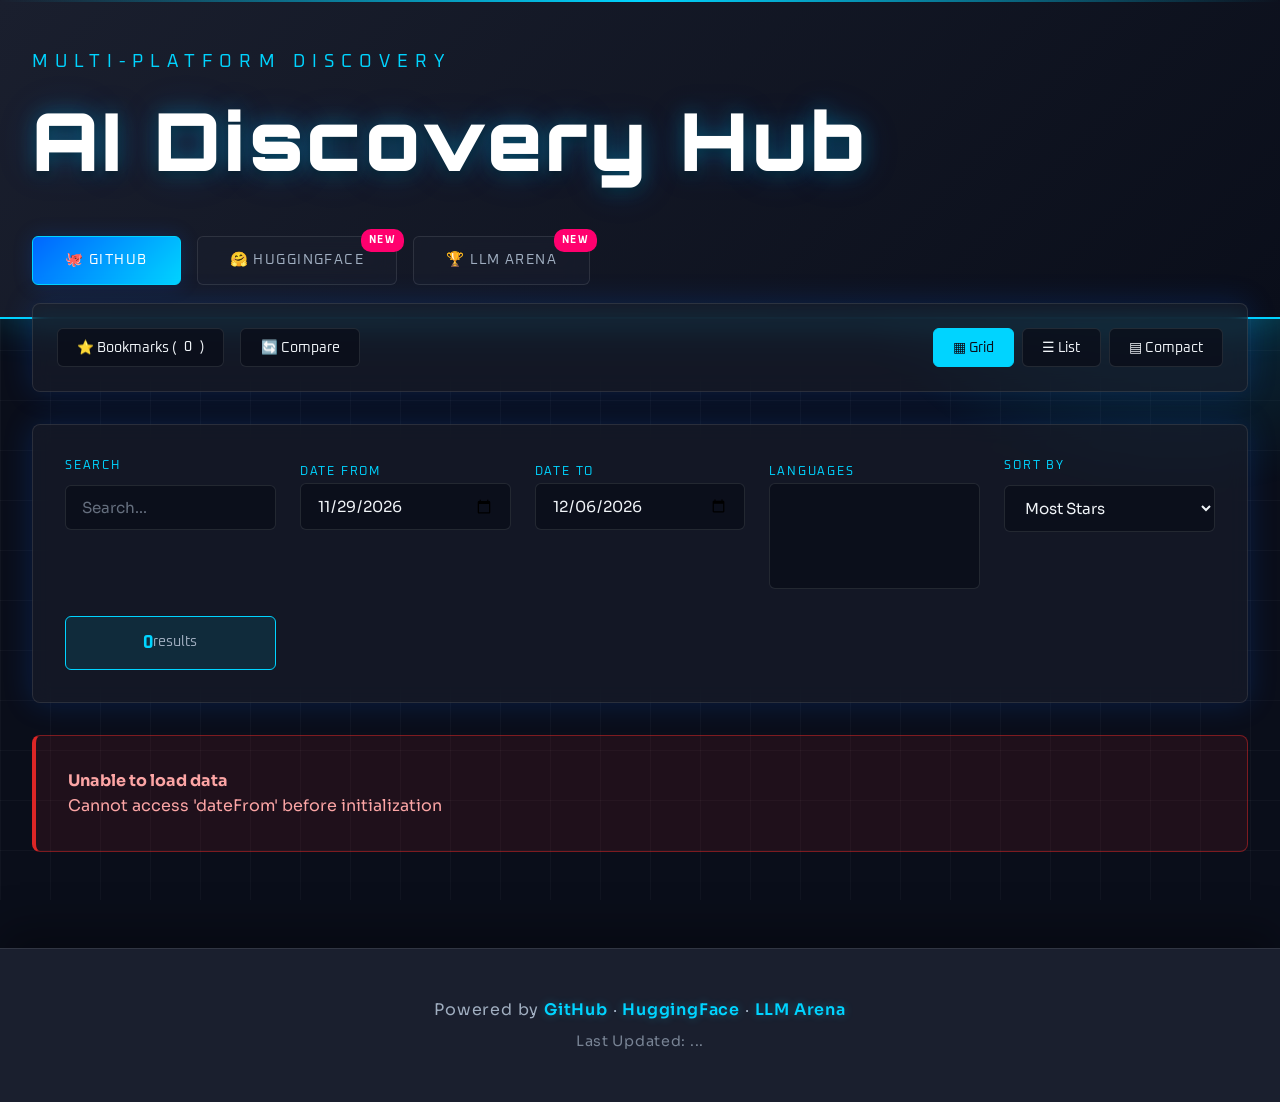
==== index-v2.html @ 4cb2d175 "V2.0.0: Transform to AI Discovery Hub - Multi-Platform Support Major rewrite expanding from GitHub-o" ====
<!DOCTYPE html>
<html lang="en">
<head>
    <meta charset="UTF-8">
    <meta name="viewport" content="width=device-width, initial-scale=1.0">
    <title>AI Discovery Hub · Multi-Platform Trending</title>
    <link rel="preconnect" href="https://fonts.googleapis.com">
    <link rel="preconnect" href="https://fonts.gstatic.com" crossorigin>
    <link href="https://fonts.googleapis.com/css2?family=Orbitron:wght@400;500;700;900&family=Sora:wght@300;400;600;700&family=Oxanium:wght@300;400;600;700&display=swap" rel="stylesheet">
    <style>
        :root {
            --space-dark: #0a0e1a;
            --space-medium: #1a1f2e;
            --space-light: #2a2f3e;
            --electric-cyan: #00d4ff;
            --neon-blue: #0066ff;
            --neon-purple: #9d4edd;
            --neon-pink: #ff006e;
            --neon-green: #00ff88;
            --pure-white: #ffffff;
            --off-white: #f0f4f8;
            --text-gray: #a0aec0;
            --border-gray: rgba(255, 255, 255, 0.1);
            --glow-cyan: rgba(0, 212, 255, 0.3);
            --glow-blue: rgba(0, 102, 255, 0.2);
            --glow-purple: rgba(157, 78, 221, 0.3);
        }

        * {
            margin: 0;
            padding: 0;
            box-sizing: border-box;
        }

        body {
            font-family: 'Sora', sans-serif;
            background: var(--space-dark);
            color: var(--off-white);
            line-height: 1.6;
            overflow-x: hidden;
        }

        /* Background effects */
        body::before {
            content: '';
            position: fixed;
            top: 0;
            left: 0;
            right: 0;
            bottom: 0;
            background-image:
                linear-gradient(rgba(255, 255, 255, 0.03) 1px, transparent 1px),
                linear-gradient(90deg, rgba(255, 255, 255, 0.03) 1px, transparent 1px);
            background-size: 50px 50px;
            z-index: -1;
            pointer-events: none;
        }

        body::after {
            content: '';
            position: fixed;
            top: -300px;
            right: -300px;
            width: 800px;
            height: 800px;
            background: radial-gradient(circle, var(--glow-cyan) 0%, transparent 70%);
            animation: float 25s infinite ease-in-out;
            z-index: -1;
            pointer-events: none;
        }

        @keyframes float {
            0%, 100% { transform: translate(0, 0) rotate(0deg); }
            50% { transform: translate(-30px, -30px) rotate(10deg); }
        }

        @keyframes scanline {
            0% { transform: translateX(-100%); }
            100% { transform: translateX(100%); }
        }

        @keyframes glow {
            from {
                text-shadow:
                    0 0 20px var(--glow-cyan),
                    0 0 40px var(--glow-blue),
                    0 4px 8px rgba(0, 0, 0, 0.5);
            }
            to {
                text-shadow:
                    0 0 30px var(--glow-cyan),
                    0 0 60px var(--glow-blue),
                    0 4px 8px rgba(0, 0, 0, 0.5);
            }
        }

        @keyframes slideDown {
            from {
                opacity: 0;
                transform: translateY(-30px);
            }
            to {
                opacity: 1;
                transform: translateY(0);
            }
        }

        @keyframes fadeIn {
            from { opacity: 0; }
            to { opacity: 1; }
        }

        @keyframes cardSlideIn {
            from {
                opacity: 0;
                transform: translateY(30px);
            }
            to {
                opacity: 1;
                transform: translateY(0);
            }
        }

        /* Header */
        header {
            background: linear-gradient(135deg, var(--space-medium) 0%, var(--space-dark) 100%);
            padding: 3rem 2rem 2rem;
            position: relative;
            overflow: hidden;
            border-bottom: 2px solid var(--electric-cyan);
            box-shadow: 0 0 40px var(--glow-cyan);
        }

        header::before {
            content: '';
            position: absolute;
            top: 0;
            left: 0;
            right: 0;
            height: 2px;
            background: linear-gradient(90deg,
                transparent 0%,
                var(--electric-cyan) 50%,
                transparent 100%);
            animation: scanline 3s linear infinite;
        }

        .header-content {
            max-width: 1400px;
            margin: 0 auto;
            position: relative;
            z-index: 1;
        }

        h1 {
            font-family: 'Orbitron', sans-serif;
            font-size: clamp(2.5rem, 7vw, 5rem);
            font-weight: 900;
            color: var(--pure-white);
            margin-bottom: 0.5rem;
            letter-spacing: 0.05em;
            text-shadow:
                0 0 20px var(--glow-cyan),
                0 0 40px var(--glow-blue),
                0 4px 8px rgba(0, 0, 0, 0.5);
            animation: slideDown 1s ease-out, glow 3s ease-in-out infinite alternate;
        }

        .subtitle {
            font-family: 'Oxanium', sans-serif;
            font-size: clamp(0.9rem, 2vw, 1.1rem);
            color: var(--electric-cyan);
            letter-spacing: 0.4em;
            text-transform: uppercase;
            font-weight: 400;
            animation: slideDown 1s ease-out 0.2s backwards;
        }

        /* Platform Tabs */
        .platform-tabs {
            display: flex;
            gap: 1rem;
            margin-top: 2rem;
            flex-wrap: wrap;
        }

        .platform-tab {
            padding: 0.75rem 2rem;
            background: rgba(26, 31, 46, 0.6);
            backdrop-filter: blur(10px);
            border: 1px solid var(--border-gray);
            color: var(--text-gray);
            font-family: 'Oxanium', sans-serif;
            font-size: 0.9rem;
            letter-spacing: 0.1em;
            text-transform: uppercase;
            cursor: pointer;
            transition: all 0.3s ease;
            border-radius: 6px;
            position: relative;
        }

        .platform-tab:hover {
            border-color: var(--electric-cyan);
            color: var(--electric-cyan);
        }

        .platform-tab.active {
            background: linear-gradient(135deg, var(--neon-blue), var(--electric-cyan));
            color: var(--pure-white);
            border-color: var(--electric-cyan);
            box-shadow: 0 0 20px var(--glow-blue);
        }

        .platform-tab .badge {
            position: absolute;
            top: -8px;
            right: -8px;
            background: var(--neon-pink);
            color: var(--pure-white);
            font-size: 0.65rem;
            padding: 0.2rem 0.5rem;
            border-radius: 10px;
            font-weight: 700;
        }

        /* Main content */
        main {
            max-width: 1400px;
            margin: -1rem auto 4rem;
            padding: 0 2rem;
            position: relative;
            z-index: 2;
        }

        /* Toolbar */
        .toolbar {
            background: rgba(26, 31, 46, 0.6);
            backdrop-filter: blur(10px);
            padding: 1.5rem;
            margin-bottom: 2rem;
            border: 1px solid var(--border-gray);
            border-radius: 8px;
            box-shadow: 0 0 30px var(--glow-blue);
            display: flex;
            justify-content: space-between;
            align-items: center;
            flex-wrap: wrap;
            gap: 1rem;
        }

        .toolbar-left {
            display: flex;
            gap: 1rem;
            align-items: center;
            flex-wrap: wrap;
        }

        .toolbar-button {
            padding: 0.6rem 1.2rem;
            background: rgba(10, 14, 26, 0.8);
            border: 1px solid var(--border-gray);
            color: var(--off-white);
            font-family: 'Oxanium', sans-serif;
            font-size: 0.85rem;
            cursor: pointer;
            transition: all 0.3s ease;
            border-radius: 6px;
            display: flex;
            align-items: center;
            gap: 0.5rem;
        }

        .toolbar-button:hover {
            border-color: var(--electric-cyan);
            box-shadow: 0 0 15px var(--glow-cyan);
        }

        .toolbar-button.active {
            background: var(--electric-cyan);
            color: var(--space-dark);
            border-color: var(--electric-cyan);
        }

        .view-mode-buttons {
            display: flex;
            gap: 0.5rem;
        }

        /* Filter Controls */
        .filter-controls {
            background: rgba(26, 31, 46, 0.6);
            backdrop-filter: blur(10px);
            padding: 2rem;
            margin-bottom: 2rem;
            border: 1px solid var(--border-gray);
            border-radius: 8px;
            box-shadow: 0 0 30px var(--glow-blue);
            display: grid;
            grid-template-columns: repeat(auto-fit, minmax(200px, 1fr));
            gap: 1.5rem;
        }

        .control-group {
            display: flex;
            flex-direction: column;
        }

        .control-label {
            font-family: 'Oxanium', sans-serif;
            font-size: 0.75rem;
            color: var(--electric-cyan);
            letter-spacing: 0.15em;
            text-transform: uppercase;
            margin-bottom: 0.5rem;
        }

        .search-input,
        .filter-select,
        .date-input {
            width: 100%;
            padding: 0.75rem 1rem;
            background: rgba(10, 14, 26, 0.8);
            border: 1px solid var(--border-gray);
            border-radius: 6px;
            color: var(--off-white);
            font-family: 'Sora', sans-serif;
            font-size: 0.95rem;
            transition: all 0.3s ease;
            outline: none;
        }

        .search-input:focus,
        .filter-select:focus,
        .date-input:focus {
            border-color: var(--electric-cyan);
            box-shadow: 0 0 20px var(--glow-cyan);
        }

        .search-input::placeholder {
            color: var(--text-gray);
            opacity: 0.6;
        }

        .filter-select option {
            background: var(--space-dark);
            color: var(--off-white);
        }

        .multi-select {
            min-height: 100px;
        }

        .results-count {
            font-family: 'Oxanium', sans-serif;
            font-size: 0.9rem;
            color: var(--text-gray);
            padding: 0.75rem 1.5rem;
            background: rgba(0, 212, 255, 0.1);
            border: 1px solid var(--electric-cyan);
            border-radius: 6px;
            white-space: nowrap;
            display: flex;
            align-items: center;
            justify-content: center;
        }

        .results-count .count {
            color: var(--electric-cyan);
            font-weight: 700;
            font-size: 1.1rem;
        }

        /* Loading state */
        .loading {
            text-align: center;
            padding: 4rem 2rem;
            font-family: 'Oxanium', sans-serif;
            font-size: 1.1rem;
            color: var(--electric-cyan);
            letter-spacing: 0.2em;
            text-shadow: 0 0 10px var(--glow-cyan);
        }

        .loading::after {
            content: '...';
            animation: dots 1.5s infinite;
        }

        @keyframes dots {
            0%, 20% { content: '.'; }
            40% { content: '..'; }
            60%, 100% { content: '...'; }
        }

        /* Content Container */
        #contentContainer {
            animation: fadeIn 0.5s ease-out;
        }

        /* Grid View */
        .repo-grid {
            display: grid;
            grid-template-columns: repeat(auto-fill, minmax(380px, 1fr));
            gap: 2.5rem 2rem;
            animation: fadeIn 1s ease-out;
        }

        /* List View */
        .repo-list {
            display: flex;
            flex-direction: column;
            gap: 1.5rem;
            animation: fadeIn 1s ease-out;
        }

        /* Compact View */
        .repo-compact {
            display: grid;
            grid-template-columns: repeat(auto-fill, minmax(300px, 1fr));
            gap: 1rem;
            animation: fadeIn 1s ease-out;
        }

        /* Repository cards */
        .repo-card {
            background: rgba(26, 31, 46, 0.5);
            backdrop-filter: blur(10px);
            border: 1px solid var(--border-gray);
            padding: 2.5rem;
            position: relative;
            transition: all 0.4s cubic-bezier(0.4, 0, 0.2, 1);
            cursor: pointer;
            animation: cardSlideIn 0.6s ease-out backwards;
            border-radius: 12px;
            overflow: hidden;
        }

        .repo-card:nth-child(1) { animation-delay: 0.1s; }
        .repo-card:nth-child(2) { animation-delay: 0.15s; }
        .repo-card:nth-child(3) { animation-delay: 0.2s; }
        .repo-card:nth-child(4) { animation-delay: 0.25s; }
        .repo-card:nth-child(5) { animation-delay: 0.3s; }
        .repo-card:nth-child(6) { animation-delay: 0.35s; }

        .repo-card::before {
            content: '';
            position: absolute;
            top: 0;
            left: 0;
            right: 0;
            bottom: 0;
            background: linear-gradient(135deg,
                rgba(0, 212, 255, 0.1) 0%,
                rgba(0, 102, 255, 0.1) 100%);
            z-index: -1;
            opacity: 0;
            transition: opacity 0.4s ease;
        }

        .repo-card:hover {
            transform: translateY(-8px) scale(1.02);
            border-color: var(--electric-cyan);
            box-shadow:
                0 0 40px var(--glow-cyan),
                0 20px 40px rgba(0, 0, 0, 0.3),
                inset 0 0 40px rgba(0, 212, 255, 0.1);
        }

        .repo-card:hover::before {
            opacity: 1;
        }

        /* List view specific styles */
        .repo-list .repo-card {
            display: grid;
            grid-template-columns: auto 1fr auto;
            gap: 2rem;
            padding: 2rem;
        }

        /* Compact view specific styles */
        .repo-compact .repo-card {
            padding: 1.5rem;
        }

        .repo-rank {
            position: absolute;
            top: 20px;
            right: 20px;
            width: 50px;
            height: 50px;
            background: linear-gradient(135deg, var(--electric-cyan), var(--neon-blue));
            color: var(--space-dark);
            font-family: 'Orbitron', sans-serif;
            font-size: 1.5rem;
            font-weight: 900;
            display: flex;
            align-items: center;
            justify-content: center;
            border-radius: 50%;
            box-shadow:
                0 0 20px var(--glow-cyan),
                0 4px 12px rgba(0, 0, 0, 0.3);
            border: 2px solid var(--pure-white);
            z-index: 10;
        }

        .bookmark-btn {
            position: absolute;
            top: 20px;
            left: 20px;
            width: 40px;
            height: 40px;
            background: rgba(26, 31, 46, 0.8);
            border: 1px solid var(--border-gray);
            border-radius: 50%;
            display: flex;
            align-items: center;
            justify-content: center;
            cursor: pointer;
            transition: all 0.3s ease;
            z-index: 10;
            font-size: 1.2rem;
        }

        .bookmark-btn:hover {
            background: var(--electric-cyan);
            border-color: var(--electric-cyan);
            transform: scale(1.1);
        }

        .bookmark-btn.bookmarked {
            background: var(--neon-pink);
            border-color: var(--neon-pink);
        }

        .repo-name {
            font-family: 'Orbitron', sans-serif;
            font-size: 1.8rem;
            font-weight: 700;
            color: var(--pure-white);
            margin-bottom: 0.5rem;
            line-height: 1.3;
            transition: all 0.3s ease;
        }

        .repo-card:hover .repo-name {
            color: var(--electric-cyan);
            text-shadow: 0 0 15px var(--glow-cyan);
        }

        .repo-author {
            font-family: 'Oxanium', sans-serif;
            font-size: 0.85rem;
            color: var(--electric-cyan);
            letter-spacing: 0.1em;
            margin-bottom: 1.5rem;
            text-transform: uppercase;
            opacity: 0.8;
        }

        .repo-description {
            font-size: 1.05rem;
            color: var(--text-gray);
            margin-bottom: 1.5rem;
            line-height: 1.7;
            min-height: 3.4rem;
        }

        .repo-meta {
            display: flex;
            flex-wrap: wrap;
            gap: 1rem;
            margin-bottom: 1rem;
            font-size: 0.85rem;
            color: var(--text-gray);
        }

        .repo-meta-item {
            display: flex;
            align-items: center;
            gap: 0.3rem;
        }

        .repo-stats {
            display: flex;
            gap: 2rem;
            margin-bottom: 1.5rem;
            padding-top: 1.5rem;
            border-top: 1px solid var(--border-gray);
            flex-wrap: wrap;
        }

        .stat {
            display: flex;
            align-items: center;
            gap: 0.5rem;
            font-family: 'Oxanium', sans-serif;
            font-size: 0.9rem;
            color: var(--text-gray);
        }

        .stat-icon {
            font-size: 1.2rem;
            color: var(--electric-cyan);
        }

        .repo-language {
            display: inline-block;
            padding: 0.4rem 1rem;
            background: linear-gradient(135deg, rgba(0, 212, 255, 0.2), rgba(0, 102, 255, 0.2));
            border: 1px solid var(--electric-cyan);
            color: var(--electric-cyan);
            font-family: 'Oxanium', sans-serif;
            font-size: 0.75rem;
            letter-spacing: 0.1em;
            text-transform: uppercase;
            border-radius: 4px;
            box-shadow: 0 0 10px var(--glow-cyan);
            margin-right: 0.5rem;
        }

        .repo-topics {
            display: flex;
            flex-wrap: wrap;
            gap: 0.5rem;
            margin-top: 1rem;
        }

        .topic-tag {
            padding: 0.25rem 0.75rem;
            background: rgba(0, 102, 255, 0.15);
            border: 1px solid rgba(0, 212, 255, 0.3);
            color: var(--text-gray);
            font-family: 'Oxanium', sans-serif;
            font-size: 0.7rem;
            border-radius: 4px;
            transition: all 0.2s ease;
        }

        .topic-tag:hover {
            background: rgba(0, 212, 255, 0.25);
            color: var(--electric-cyan);
        }

        .platform-badge {
            display: inline-block;
            padding: 0.3rem 0.8rem;
            background: var(--neon-purple);
            color: var(--pure-white);
            font-family: 'Oxanium', sans-serif;
            font-size: 0.7rem;
            letter-spacing: 0.1em;
            text-transform: uppercase;
            border-radius: 4px;
            margin-bottom: 0.5rem;
        }

        .platform-badge.github { background: var(--neon-blue); }
        .platform-badge.huggingface { background: #FFD21E; color: #000; }
        .platform-badge.llmarena { background: var(--neon-purple); }

        /* Error state */
        .error-message {
            background: rgba(220, 38, 38, 0.1);
            border: 1px solid rgba(220, 38, 38, 0.5);
            border-left: 4px solid #dc2626;
            padding: 2rem;
            margin: 2rem 0;
            font-family: 'Sora', sans-serif;
            color: #fca5a5;
            border-radius: 8px;
        }

        /* Footer */
        footer {
            background: var(--space-medium);
            color: var(--text-gray);
            padding: 3rem 2rem;
            text-align: center;
            margin-top: 6rem;
            border-top: 1px solid var(--border-gray);
            box-shadow: 0 -20px 40px rgba(0, 0, 0, 0.3);
        }

        footer p {
            font-family: 'Sora', sans-serif;
            font-size: 1rem;
            letter-spacing: 0.05em;
        }

        .footer-accent {
            color: var(--electric-cyan);
            font-weight: 600;
            text-shadow: 0 0 10px var(--glow-cyan);
        }

        /* Responsive */
        @media (max-width: 768px) {
            header {
                padding: 2rem 1.5rem 1.5rem;
            }

            .platform-tabs {
                gap: 0.5rem;
            }

            .platform-tab {
                padding: 0.6rem 1.2rem;
                font-size: 0.8rem;
            }

            .repo-grid {
                grid-template-columns: 1fr;
                gap: 2rem;
            }

            .filter-controls {
                grid-template-columns: 1fr;
                padding: 1.5rem;
            }

            .repo-card {
                padding: 2rem;
            }

            .toolbar {
                flex-direction: column;
                align-items: stretch;
            }

            .toolbar-left {
                flex-direction: column;
            }
        }
    </style>
</head>
<body>
    <header>
        <div class="header-content">
            <div class="subtitle">Multi-Platform Discovery</div>
            <h1>AI Discovery Hub</h1>

            <div class="platform-tabs">
                <div class="platform-tab active" data-platform="github">
                    🐙 GitHub
                </div>
                <div class="platform-tab" data-platform="huggingface">
                    🤗 HuggingFace
                    <span class="badge">NEW</span>
                </div>
                <div class="platform-tab" data-platform="llmarena">
                    🏆 LLM Arena
                    <span class="badge">NEW</span>
                </div>
            </div>
        </div>
    </header>

    <main>
        <!-- Toolbar -->
        <div class="toolbar">
            <div class="toolbar-left">
                <button class="toolbar-button" id="bookmarksBtn">
                    ⭐ Bookmarks (<span id="bookmarkCount">0</span>)
                </button>
                <button class="toolbar-button" id="compareBtn">
                    🔄 Compare
                </button>
            </div>
            <div class="view-mode-buttons">
                <button class="toolbar-button active" data-view="grid">
                    ▦ Grid
                </button>
                <button class="toolbar-button" data-view="list">
                    ☰ List
                </button>
                <button class="toolbar-button" data-view="compact">
                    ▤ Compact
                </button>
            </div>
        </div>

        <!-- Filter Controls -->
        <div class="filter-controls">
            <div class="control-group">
                <label class="control-label">Search</label>
                <input
                    type="text"
                    id="searchInput"
                    class="search-input"
                    placeholder="Search..."
                />
            </div>

            <div class="control-group" id="dateRangeGroup">
                <label class="control-label">Date From</label>
                <input
                    type="date"
                    id="dateFrom"
                    class="date-input"
                />
            </div>

            <div class="control-group" id="dateToGroup">
                <label class="control-label">Date To</label>
                <input
                    type="date"
                    id="dateTo"
                    class="date-input"
                />
            </div>

            <div class="control-group" id="languageGroup">
                <label class="control-label">Languages</label>
                <select id="languageFilter" class="filter-select multi-select" multiple>
                </select>
            </div>

            <div class="control-group" id="categoryGroup" style="display: none;">
                <label class="control-label">Category</label>
                <select id="categoryFilter" class="filter-select">
                    <option value="">All Categories</option>
                    <option value="nlp">NLP</option>
                    <option value="computer-vision">Computer Vision</option>
                    <option value="audio">Audio</option>
                    <option value="multimodal">Multimodal</option>
                    <option value="reinforcement-learning">RL</option>
                    <option value="tabular">Tabular</option>
                </select>
            </div>

            <div class="control-group">
                <label class="control-label">Sort By</label>
                <select id="sortBy" class="filter-select">
                    <option value="stars">Most Stars</option>
                    <option value="forks">Most Forks</option>
                    <option value="updated">Recently Updated</option>
                    <option value="created">Recently Created</option>
                    <option value="issues">Most Issues</option>
                </select>
            </div>

            <div class="results-count">
                <span class="count" id="resultsCount">0</span> results
            </div>
        </div>

        <!-- Content Container -->
        <div id="contentContainer">
            <div class="loading">Loading discoveries</div>
        </div>
    </main>

    <footer>
        <p>Powered by <span class="footer-accent">GitHub</span> · <span class="footer-accent">HuggingFace</span> · <span class="footer-accent">LLM Arena</span></p>
        <p style="margin-top: 0.5rem; opacity: 0.7; font-size: 0.9rem;">Last Updated: <span id="lastUpdate">...</span></p>
    </footer>

    <script>
        // API Configuration
        const GITHUB_API = 'https://api.github.com';
        const HUGGINGFACE_API = 'https://huggingface.co/api';
        const LLM_ARENA_API = 'https://lmarena.ai/api'; // Note: We'll need to verify the actual endpoint

        const CACHE_DURATION = 7 * 24 * 60 * 60 * 1000; // 1 week

        // Global State
        let currentPlatform = 'github';
        let currentView = 'grid';
        let allItems = [];
        let filteredItems = [];
        let bookmarks = JSON.parse(localStorage.getItem('bookmarks') || '{}');

        // Utility Functions
        function getWeekNumber(date = new Date()) {
            const firstDayOfYear = new Date(date.getFullYear(), 0, 1);
            const pastDaysOfYear = (date - firstDayOfYear) / 86400000;
            return Math.ceil((pastDaysOfYear + firstDayOfYear.getDay() + 1) / 7);
        }

        function formatNumber(num) {
            if (num >= 1000000) return (num / 1000000).toFixed(1) + 'M';
            if (num >= 1000) return (num / 1000).toFixed(1) + 'k';
            return num.toString();
        }

        function formatRelativeTime(dateString) {
            const date = new Date(dateString);
            const now = new Date();
            const diffInSeconds = Math.floor((now - date) / 1000);

            if (diffInSeconds < 60) return 'just now';
            if (diffInSeconds < 3600) return `${Math.floor(diffInSeconds / 60)}m ago`;
            if (diffInSeconds < 86400) return `${Math.floor(diffInSeconds / 3600)}h ago`;
            if (diffInSeconds < 604800) return `${Math.floor(diffInSeconds / 86400)}d ago`;
            return date.toLocaleDateString('en-US', { month: 'short', day: 'numeric', year: 'numeric' });
        }

        function getCacheKey(platform, params = {}) {
            return `${platform}_${JSON.stringify(params)}`;
        }

        function isCacheValid(cachedData) {
            if (!cachedData || !cachedData.timestamp) return false;
            return (Date.now() - cachedData.timestamp) < CACHE_DURATION;
        }

        // Bookmark Functions
        function isBookmarked(id, platform) {
            const key = `${platform}_${id}`;
            return bookmarks[key] !== undefined;
        }

        function toggleBookmark(item, platform) {
            const key = `${platform}_${item.id}`;
            if (bookmarks[key]) {
                delete bookmarks[key];
            } else {
                bookmarks[key] = { ...item, platform, bookmarkedAt: Date.now() };
            }
            localStorage.setItem('bookmarks', JSON.stringify(bookmarks));
            updateBookmarkCount();
            return !bookmarks[key];
        }

        function updateBookmarkCount() {
            document.getElementById('bookmarkCount').textContent = Object.keys(bookmarks).length;
        }

        // API Functions - GitHub
        async function fetchGitHubRepos() {
            try {
                const cacheKey = getCacheKey('github', { dateFrom: dateFrom, dateTo: dateTo });
                const cached = localStorage.getItem(cacheKey);

                if (cached) {
                    const cachedData = JSON.parse(cached);
                    if (isCacheValid(cachedData)) {
                        console.log('Using cached GitHub data');
                        return cachedData.items;
                    }
                }

                const dateFrom = document.getElementById('dateFrom').value || getDefaultDateFrom();
                const dateTo = document.getElementById('dateTo').value || getDefaultDateTo();

                const query = `created:${dateFrom}..${dateTo}`;
                const url = `${GITHUB_API}/search/repositories?q=${encodeURIComponent(query)}&sort=stars&order=desc&per_page=30`;

                const response = await fetch(url);
                if (!response.ok) throw new Error(`GitHub API error: ${response.status}`);

                const data = await response.json();
                const items = data.items.map(repo => ({
                    id: repo.id,
                    name: repo.name,
                    author: repo.owner.login,
                    description: repo.description,
                    url: repo.html_url,
                    stars: repo.stargazers_count,
                    forks: repo.forks_count,
                    watchers: repo.watchers_count,
                    issues: repo.open_issues_count,
                    language: repo.language,
                    topics: repo.topics || [],
                    created_at: repo.created_at,
                    updated_at: repo.updated_at,
                    platform: 'github'
                }));

                localStorage.setItem(cacheKey, JSON.stringify({ items, timestamp: Date.now() }));
                return items;
            } catch (error) {
                console.error('Error fetching GitHub repos:', error);
                throw error;
            }
        }

        // API Functions - HuggingFace
        async function fetchHuggingFaceModels() {
            try {
                const cacheKey = getCacheKey('huggingface');
                const cached = localStorage.getItem(cacheKey);

                if (cached) {
                    const cachedData = JSON.parse(cached);
                    if (isCacheValid(cachedData)) {
                        console.log('Using cached HuggingFace data');
                        return cachedData.items;
                    }
                }

                // HuggingFace trending models endpoint
                const url = `${HUGGINGFACE_API}/models?sort=trending&limit=30`;
                const response = await fetch(url);

                if (!response.ok) throw new Error(`HuggingFace API error: ${response.status}`);

                const data = await response.json();
                const items = data.map(model => ({
                    id: model.id || model.modelId,
                    name: model.modelId || model.id,
                    author: model.author || 'Unknown',
                    description: model.description || model.cardData?.description || 'No description available',
                    url: `https://huggingface.co/${model.modelId || model.id}`,
                    stars: model.likes || 0,
                    downloads: model.downloads || 0,
                    language: model.pipeline_tag || 'N/A',
                    topics: model.tags || [],
                    created_at: model.createdAt || model.created_at,
                    updated_at: model.lastModified || model.updated_at,
                    platform: 'huggingface',
                    category: model.pipeline_tag
                }));

                localStorage.setItem(cacheKey, JSON.stringify({ items, timestamp: Date.now() }));
                return items;
            } catch (error) {
                console.error('Error fetching HuggingFace models:', error);
                throw error;
            }
        }

        // API Functions - LLM Arena
        async function fetchLLMArenaLeaderboard() {
            try {
                const cacheKey = getCacheKey('llmarena');
                const cached = localStorage.getItem(cacheKey);

                if (cached) {
                    const cachedData = JSON.parse(cached);
                    if (isCacheValid(cachedData)) {
                        console.log('Using cached LLM Arena data');
                        return cachedData.items;
                    }
                }

                // Mock data for LLM Arena (we'll need to find the actual API endpoint)
                // For now, using a placeholder structure
                const mockData = [
                    { id: 1, name: 'GPT-4', author: 'OpenAI', elo: 1365, votes: 25000, description: 'Latest GPT-4 model with improved reasoning' },
                    { id: 2, name: 'Claude 3.5 Sonnet', author: 'Anthropic', elo: 1348, votes: 22000, description: 'Advanced reasoning and coding capabilities' },
                    { id: 3, name: 'Gemini Pro', author: 'Google', elo: 1320, votes: 18000, description: 'Multimodal AI model' },
                    // Add more mock data as needed
                ];

                const items = mockData.map(model => ({
                    id: model.id,
                    name: model.name,
                    author: model.author,
                    description: model.description,
                    url: '#',
                    elo: model.elo,
                    votes: model.votes,
                    platform: 'llmarena',
                    created_at: new Date().toISOString(),
                    updated_at: new Date().toISOString()
                }));

                localStorage.setItem(cacheKey, JSON.stringify({ items, timestamp: Date.now() }));
                return items;
            } catch (error) {
                console.error('Error fetching LLM Arena data:', error);
                throw error;
            }
        }

        // Date helpers
        function getDefaultDateFrom() {
            const date = new Date();
            date.setDate(date.getDate() - 7);
            return date.toISOString().split('T')[0];
        }

        function getDefaultDateTo() {
            return new Date().toISOString().split('T')[0];
        }

        // Render Functions
        function renderItems(items) {
            const container = document.getElementById('contentContainer');

            if (!items || items.length === 0) {
                container.innerHTML = '<div class="error-message">No items match your filters.</div>';
                return;
            }

            document.getElementById('resultsCount').textContent = items.length;

            const viewClass = `repo-${currentView}`;
            let html = `<div class="${viewClass}">`;

            items.forEach((item, index) => {
                html += renderCard(item, index);
            });

            html += '</div>';
            container.innerHTML = html;

            // Update last update timestamp
            document.getElementById('lastUpdate').textContent = new Date().toLocaleDateString('en-US', {
                year: 'numeric',
                month: 'long',
                day: 'numeric'
            });

            // Add bookmark click handlers
            document.querySelectorAll('.bookmark-btn').forEach(btn => {
                btn.addEventListener('click', (e) => {
                    e.stopPropagation();
                    const itemId = btn.dataset.itemId;
                    const item = items.find(i => i.id == itemId);
                    if (item) {
                        toggleBookmark(item, currentPlatform);
                        btn.classList.toggle('bookmarked');
                        btn.textContent = btn.classList.contains('bookmarked') ? '⭐' : '☆';
                    }
                });
            });
        }

        function renderCard(item, index) {
            const bookmarked = isBookmarked(item.id, item.platform);

            return `
                <div class="repo-card" onclick="window.open('${item.url}', '_blank')">
                    <div class="bookmark-btn ${bookmarked ? 'bookmarked' : ''}" data-item-id="${item.id}">
                        ${bookmarked ? '⭐' : '☆'}
                    </div>
                    <div class="repo-rank">${index + 1}</div>

                    <div class="platform-badge ${item.platform}">${item.platform}</div>

                    <h3 class="repo-name">${item.name}</h3>
                    <div class="repo-author">by ${item.author}</div>
                    <p class="repo-description">${item.description || 'No description available'}</p>

                    ${item.platform === 'github' || item.platform === 'huggingface' ? `
                        <div class="repo-meta">
                            <div class="repo-meta-item" title="Created ${new Date(item.created_at).toLocaleDateString()}">
                                📅 ${formatRelativeTime(item.created_at)}
                            </div>
                            <div class="repo-meta-item" title="Last updated ${new Date(item.updated_at).toLocaleDateString()}">
                                🔄 ${formatRelativeTime(item.updated_at)}
                            </div>
                            ${item.issues > 0 ? `
                                <div class="repo-meta-item">
                                    🔧 ${formatNumber(item.issues)} issues
                                </div>
                            ` : ''}
                        </div>
                    ` : ''}

                    <div class="repo-stats">
                        ${item.stars !== undefined ? `
                            <div class="stat">
                                <span class="stat-icon">★</span>
                                <span>${formatNumber(item.stars)}</span>
                            </div>
                        ` : ''}
                        ${item.forks !== undefined ? `
                            <div class="stat">
                                <span class="stat-icon">⑂</span>
                                <span>${formatNumber(item.forks)}</span>
                            </div>
                        ` : ''}
                        ${item.downloads !== undefined ? `
                            <div class="stat">
                                <span class="stat-icon">⬇</span>
                                <span>${formatNumber(item.downloads)}</span>
                            </div>
                        ` : ''}
                        ${item.elo !== undefined ? `
                            <div class="stat">
                                <span class="stat-icon">🏆</span>
                                <span>ELO: ${item.elo}</span>
                            </div>
                        ` : ''}
                        ${item.votes !== undefined ? `
                            <div class="stat">
                                <span class="stat-icon">🗳️</span>
                                <span>${formatNumber(item.votes)} votes</span>
                            </div>
                        ` : ''}
                    </div>

                    <div style="display: flex; gap: 0.5rem; flex-wrap: wrap; align-items: center;">
                        ${item.language ? `<div class="repo-language">${item.language}</div>` : ''}
                        ${item.topics && item.topics.length > 0 ? `
                            <div class="repo-topics">
                                ${item.topics.slice(0, 3).map(topic =>
                                    `<span class="topic-tag">${topic}</span>`
                                ).join('')}
                            </div>
                        ` : ''}
                    </div>
                </div>
            `;
        }

        // Filter and Sort
        function populateLanguageFilter() {
            const languages = [...new Set(allItems.map(item => item.language).filter(Boolean))].sort();
            const select = document.getElementById('languageFilter');

            select.innerHTML = '';
            languages.forEach(lang => {
                const option = document.createElement('option');
                option.value = lang;
                option.textContent = lang;
                select.appendChild(option);
            });
        }

        function applyFiltersAndSort() {
            const searchTerm = document.getElementById('searchInput').value.toLowerCase();
            const selectedLanguages = Array.from(document.getElementById('languageFilter').selectedOptions).map(opt => opt.value);
            const selectedCategory = document.getElementById('categoryFilter').value;
            const sortBy = document.getElementById('sortBy').value;

            // Filter items
            filteredItems = allItems.filter(item => {
                const matchesSearch = !searchTerm ||
                    item.name.toLowerCase().includes(searchTerm) ||
                    (item.description && item.description.toLowerCase().includes(searchTerm)) ||
                    item.author.toLowerCase().includes(searchTerm);

                const matchesLanguage = selectedLanguages.length === 0 || selectedLanguages.includes(item.language);
                const matchesCategory = !selectedCategory || item.category === selectedCategory;

                return matchesSearch && matchesLanguage && matchesCategory;
            });

            // Sort items
            filteredItems.sort((a, b) => {
                switch (sortBy) {
                    case 'stars':
                        return (b.stars || b.elo || 0) - (a.stars || a.elo || 0);
                    case 'forks':
                        return (b.forks || 0) - (a.forks || 0);
                    case 'updated':
                        return new Date(b.updated_at) - new Date(a.updated_at);
                    case 'created':
                        return new Date(b.created_at) - new Date(a.created_at);
                    case 'issues':
                        return (b.issues || 0) - (a.issues || 0);
                    default:
                        return 0;
                }
            });

            renderItems(filteredItems);
        }

        // Platform Switching
        async function switchPlatform(platform) {
            currentPlatform = platform;

            // Update active tab
            document.querySelectorAll('.platform-tab').forEach(tab => {
                tab.classList.toggle('active', tab.dataset.platform === platform);
            });

            // Show/hide relevant filters
            if (platform === 'huggingface') {
                document.getElementById('categoryGroup').style.display = 'block';
                document.getElementById('dateRangeGroup').style.display = 'none';
                document.getElementById('dateToGroup').style.display = 'none';
            } else if (platform === 'llmarena') {
                document.getElementById('categoryGroup').style.display = 'none';
                document.getElementById('dateRangeGroup').style.display = 'none';
                document.getElementById('dateToGroup').style.display = 'none';
                document.getElementById('languageGroup').style.display = 'none';
            } else {
                document.getElementById('categoryGroup').style.display = 'none';
                document.getElementById('dateRangeGroup').style.display = 'block';
                document.getElementById('dateToGroup').style.display = 'block';
                document.getElementById('languageGroup').style.display = 'block';
            }

            // Show loading
            document.getElementById('contentContainer').innerHTML = '<div class="loading">Loading discoveries</div>';

            try {
                // Fetch data based on platform
                if (platform === 'github') {
                    allItems = await fetchGitHubRepos();
                } else if (platform === 'huggingface') {
                    allItems = await fetchHuggingFaceModels();
                } else if (platform === 'llmarena') {
                    allItems = await fetchLLMArenaLeaderboard();
                }

                filteredItems = allItems;
                populateLanguageFilter();
                applyFiltersAndSort();
            } catch (error) {
                document.getElementById('contentContainer').innerHTML = `
                    <div class="error-message">
                        <strong>Unable to load data</strong><br>
                        ${error.message || 'Please try again later.'}
                    </div>
                `;
            }
        }

        // View Mode Switching
        function switchView(view) {
            currentView = view;
            document.querySelectorAll('[data-view]').forEach(btn => {
                btn.classList.toggle('active', btn.dataset.view === view);
            });
            renderItems(filteredItems);
        }

        // Event Listeners
        function setupEventListeners() {
            // Platform tabs
            document.querySelectorAll('.platform-tab').forEach(tab => {
                tab.addEventListener('click', () => switchPlatform(tab.dataset.platform));
            });

            // View mode buttons
            document.querySelectorAll('[data-view]').forEach(btn => {
                btn.addEventListener('click', () => switchView(btn.dataset.view));
            });

            // Filters
            document.getElementById('searchInput').addEventListener('input', applyFiltersAndSort);
            document.getElementById('languageFilter').addEventListener('change', applyFiltersAndSort);
            document.getElementById('categoryFilter').addEventListener('change', applyFiltersAndSort);
            document.getElementById('sortBy').addEventListener('change', applyFiltersAndSort);
            document.getElementById('dateFrom').addEventListener('change', () => switchPlatform(currentPlatform));
            document.getElementById('dateTo').addEventListener('change', () => switchPlatform(currentPlatform));

            // Bookmarks button
            document.getElementById('bookmarksBtn').addEventListener('click', () => {
                if (Object.keys(bookmarks).length === 0) {
                    alert('No bookmarks yet! Click the ☆ icon on any item to bookmark it.');
                    return;
                }

                const bookmarkedItems = Object.values(bookmarks);
                allItems = bookmarkedItems;
                filteredItems = bookmarkedItems;
                populateLanguageFilter();
                applyFiltersAndSort();
            });

            // Compare button (placeholder)
            document.getElementById('compareBtn').addEventListener('click', () => {
                alert('Compare feature coming soon! This will allow you to compare multiple repositories side-by-side.');
            });
        }

        // Initialize
        async function init() {
            // Set default dates
            document.getElementById('dateFrom').value = getDefaultDateFrom();
            document.getElementById('dateTo').value = getDefaultDateTo();

            updateBookmarkCount();
            setupEventListeners();

            // Load GitHub by default
            await switchPlatform('github');
        }

        // Run on page load
        init();
    </script>
</body>
</html>
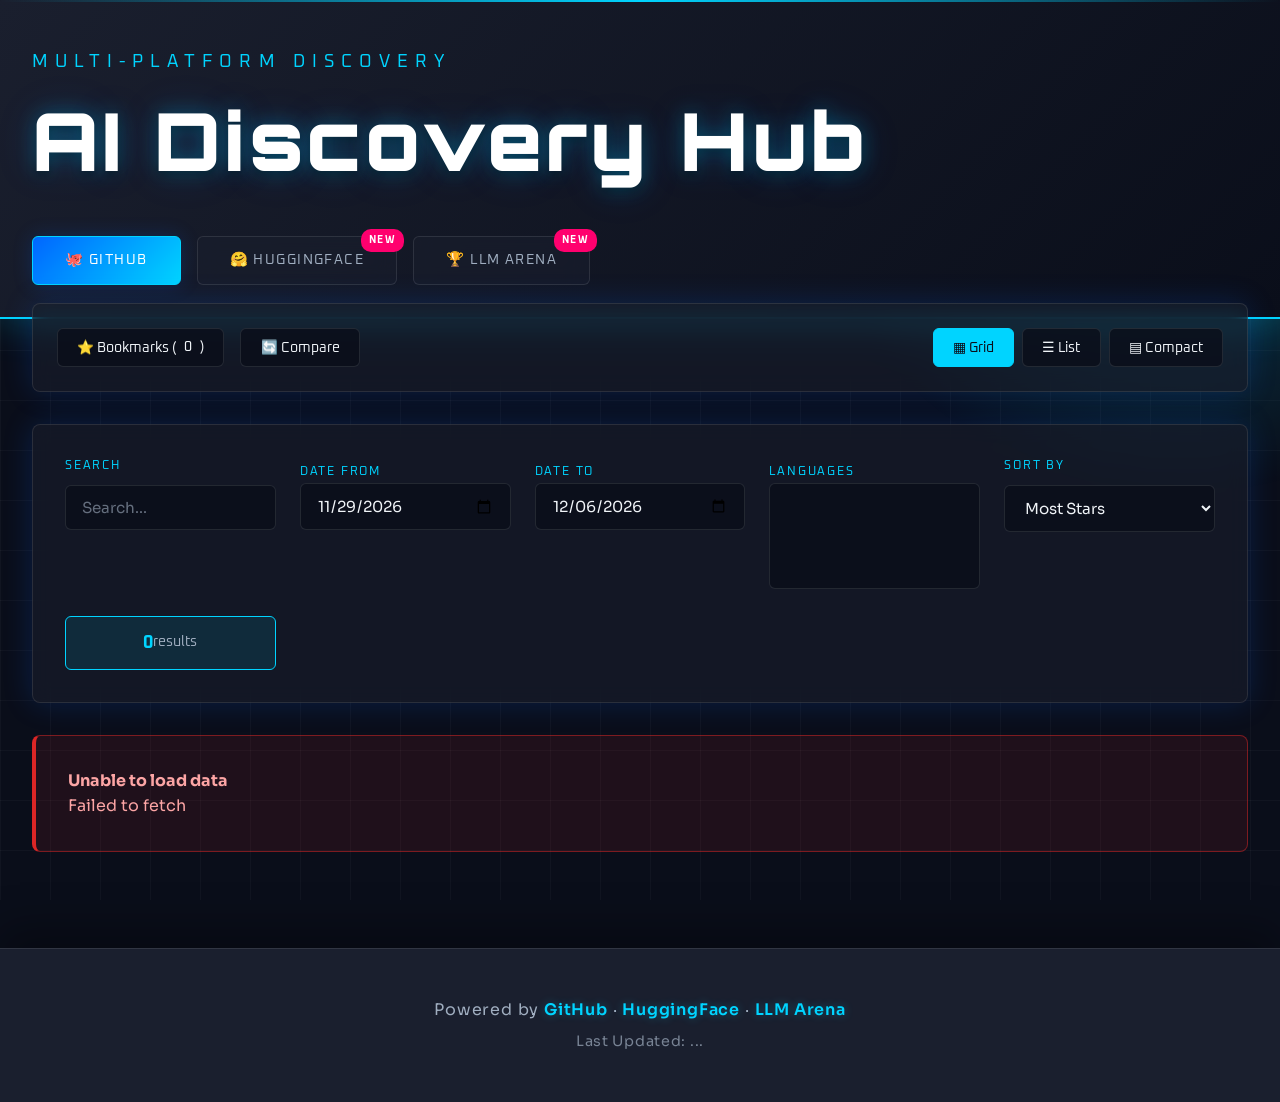
==== commit 49f0d0e4: "Fix: Resolve variable initialization error in fetchGitHubRepos Fixed "Cannot access 'dateFrom' befor" ====
--- a/index-v2.html
+++ b/index-v2.html
@@ -932,6 +932,9 @@
         // API Functions - GitHub
         async function fetchGitHubRepos() {
             try {
+                const dateFrom = document.getElementById('dateFrom').value || getDefaultDateFrom();
+                const dateTo = document.getElementById('dateTo').value || getDefaultDateTo();
+
                 const cacheKey = getCacheKey('github', { dateFrom: dateFrom, dateTo: dateTo });
                 const cached = localStorage.getItem(cacheKey);
 
@@ -942,9 +945,6 @@
                         return cachedData.items;
                     }
                 }
-
-                const dateFrom = document.getElementById('dateFrom').value || getDefaultDateFrom();
-                const dateTo = document.getElementById('dateTo').value || getDefaultDateTo();
 
                 const query = `created:${dateFrom}..${dateTo}`;
                 const url = `${GITHUB_API}/search/repositories?q=${encodeURIComponent(query)}&sort=stars&order=desc&per_page=30`;
